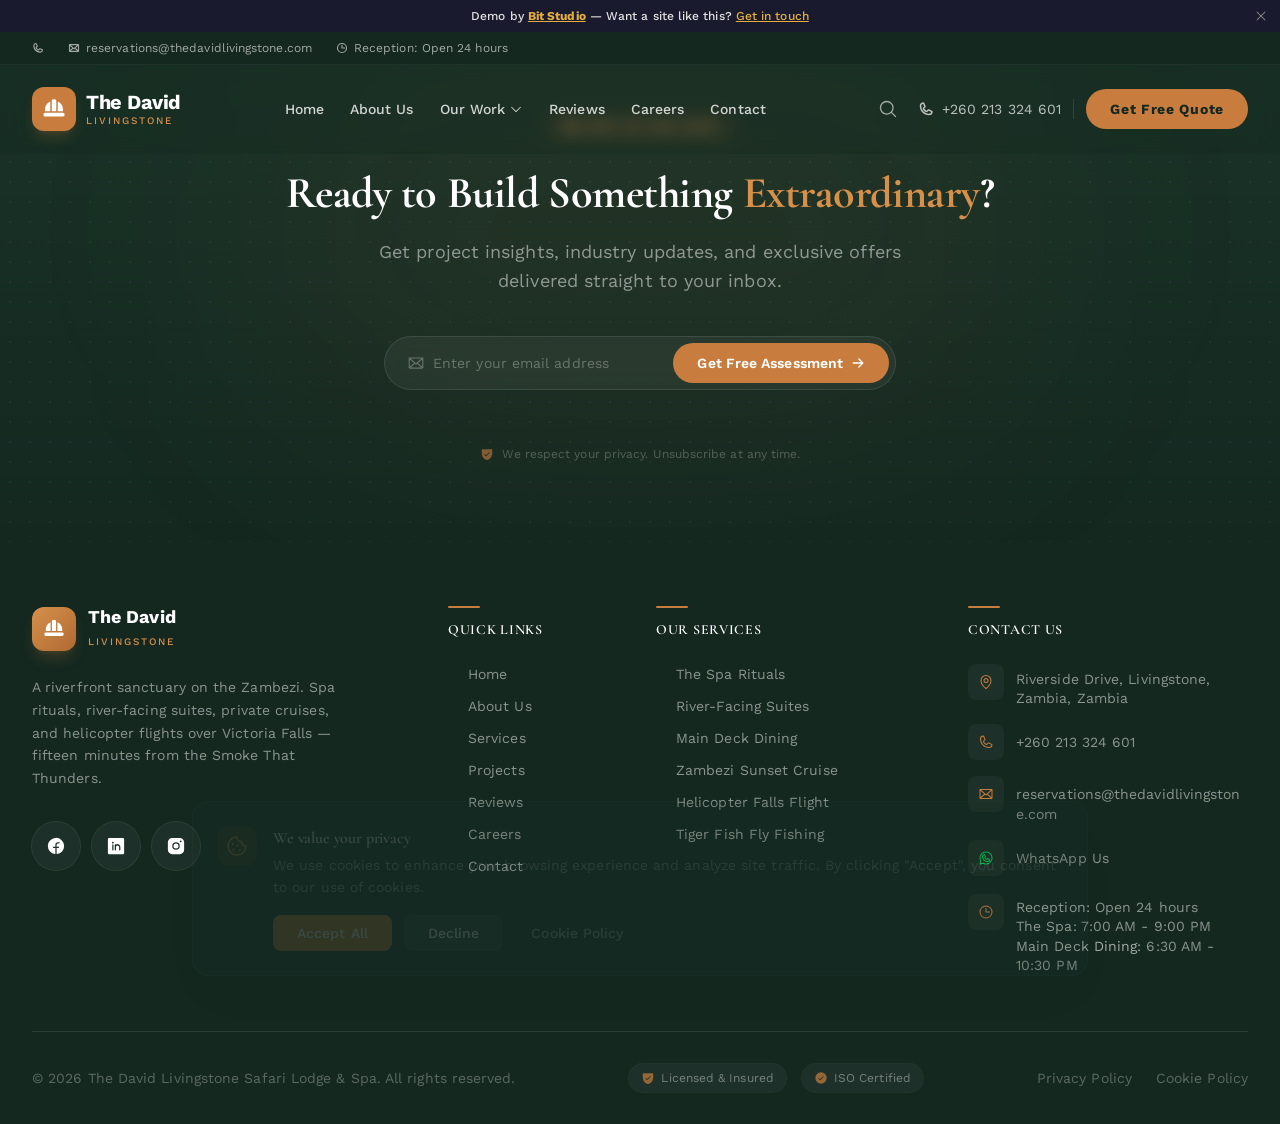
==== index.html @ 079a1847 "Deploy" ====
<!DOCTYPE html>
<html lang="en">
  <head>
    <meta charset="UTF-8" />
    <link rel="icon" type="image/svg+xml" href="/favicon.svg" />
    <meta name="viewport" content="width=device-width, initial-scale=1.0" />
    <meta name="description" content="The David Livingstone Safari Lodge & Spa — a riverfront sanctuary on the Zambezi. Spa rituals, river-facing suites, private cruises and helicopter flights over Victoria Falls." />
    <meta name="keywords" content="Victoria Falls lodge, Zambezi spa, Livingstone luxury lodge, Zambia safari spa, Zambezi river cruise, helicopter Victoria Falls, honeymoon Zambezi" />
    <meta property="og:title" content="The David Livingstone Safari Lodge & Spa — The river is a verb here" />
    <meta property="og:description" content="Riverfront spa rituals, copper-lantern pavilions, sunset cruises and first-light helicopter flights over Victoria Falls. Fifteen minutes from the Smoke That Thunders." />
    <meta property="og:image" content="https://images.unsplash.com/photo-1549366021-9f761d450615?auto=format&fit=crop&w=1800&q=85" />
    <meta property="og:type" content="website" />
    <meta name="twitter:card" content="summary_large_image" />
    <title>The David Livingstone Safari Lodge & Spa — Zambezi Riverfront Sanctuary</title>
    <link rel="preconnect" href="https://fonts.googleapis.com" />
    <link rel="preconnect" href="https://fonts.gstatic.com" crossorigin />
    <link href="https://fonts.googleapis.com/css2?family=Cormorant+Garamond:ital,wght@0,300;0,400;0,500;0,600;0,700;1,300;1,400;1,500;1,600;1,700&family=Work+Sans:wght@300;400;500;600;700&family=JetBrains+Mono:wght@400;500&display=swap" rel="stylesheet" />
    <script type="module" crossorigin src="/assets/index-D5csShdF.js"></script>
    <link rel="stylesheet" crossorigin href="/assets/index-CS9m2q31.css">
  </head>
  <body>
    <div id="root"></div>
  </body>
</html>
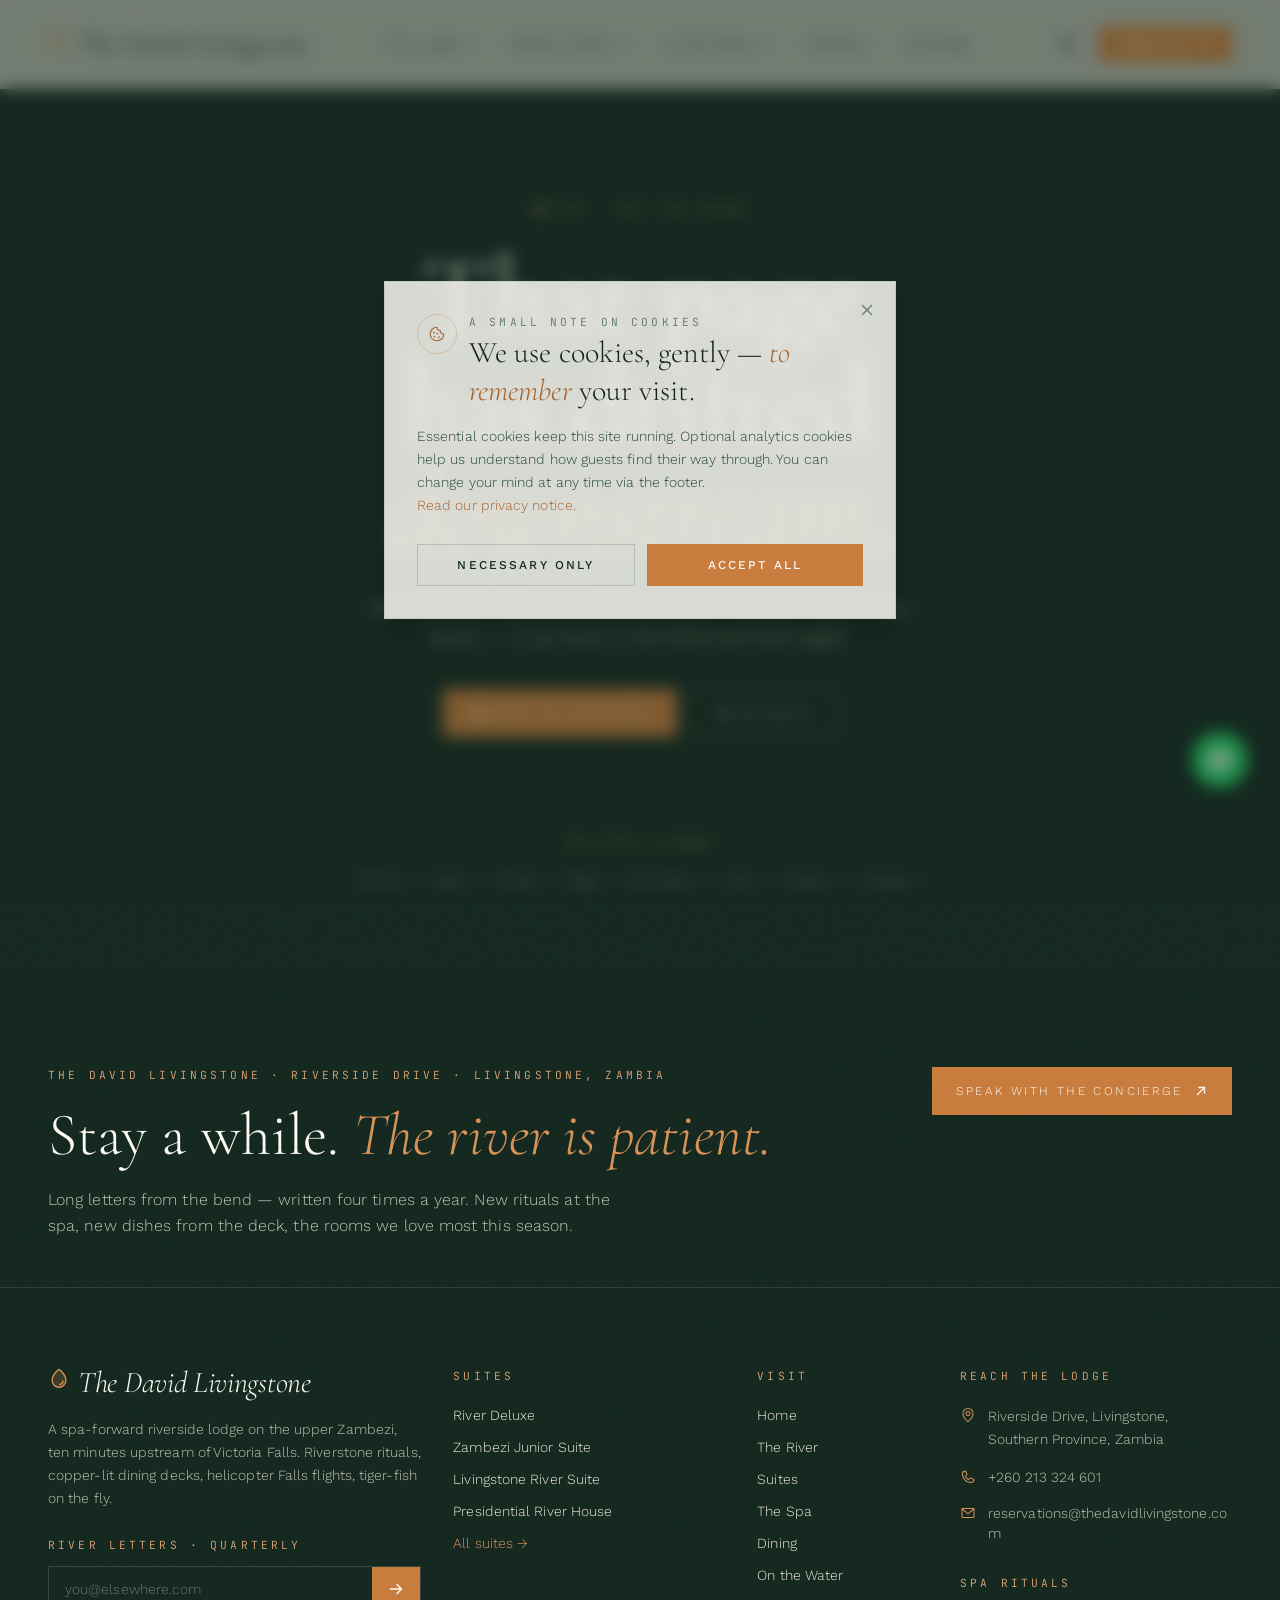
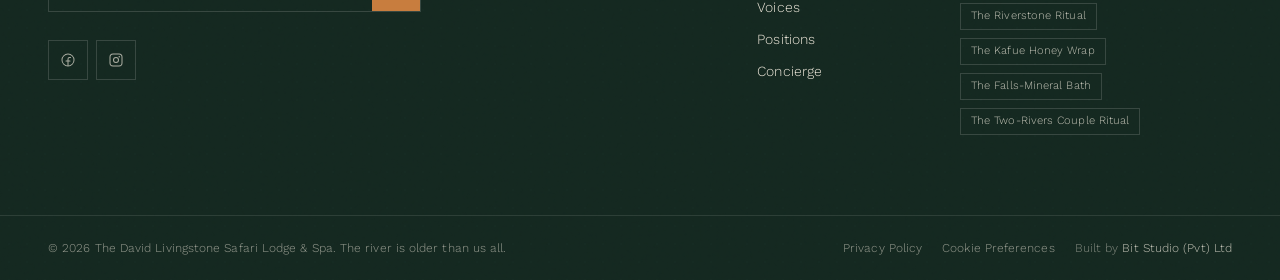
==== commit c1311d78: "Wave 3 rebuild — bespoke per-lodge React Vite" ====
--- a/index.html
+++ b/index.html
@@ -3,20 +3,56 @@
   <head>
     <meta charset="UTF-8" />
     <link rel="icon" type="image/svg+xml" href="/favicon.svg" />
-    <meta name="viewport" content="width=device-width, initial-scale=1.0" />
-    <meta name="description" content="The David Livingstone Safari Lodge & Spa — a riverfront sanctuary on the Zambezi. Spa rituals, river-facing suites, private cruises and helicopter flights over Victoria Falls." />
-    <meta name="keywords" content="Victoria Falls lodge, Zambezi spa, Livingstone luxury lodge, Zambia safari spa, Zambezi river cruise, helicopter Victoria Falls, honeymoon Zambezi" />
-    <meta property="og:title" content="The David Livingstone Safari Lodge & Spa — The river is a verb here" />
-    <meta property="og:description" content="Riverfront spa rituals, copper-lantern pavilions, sunset cruises and first-light helicopter flights over Victoria Falls. Fifteen minutes from the Smoke That Thunders." />
-    <meta property="og:image" content="https://images.unsplash.com/photo-1549366021-9f761d450615?auto=format&fit=crop&w=1800&q=85" />
+    <meta name="viewport" content="width=device-width, initial-scale=1.0, viewport-fit=cover" />
+    <meta name="theme-color" content="#142820" />
+
+    <title>The David Livingstone Safari Lodge &amp; Spa — Riverside Sanctuary on the Zambezi | Livingstone, Zambia</title>
+    <meta name="description" content="A spa-forward riverside lodge on the upper Zambezi, ten minutes upstream of Victoria Falls. Riverstone rituals, copper-lit dining decks, helicopter Falls flights, and tiger-fish on the fly. Stillness, served." />
+    <meta name="keywords" content="David Livingstone Safari Lodge, Livingstone spa, Zambezi lodge, Victoria Falls hotel, Falls helicopter, river cruise Livingstone, tiger fish fly fishing, Mosi-oa-Tunya, luxury Zambia" />
+    <meta name="author" content="The David Livingstone Safari Lodge &amp; Spa" />
+    <meta name="robots" content="index, follow" />
+
+    <!-- Open Graph -->
     <meta property="og:type" content="website" />
+    <meta property="og:site_name" content="The David Livingstone Safari Lodge &amp; Spa" />
+    <meta property="og:title" content="The David Livingstone Safari Lodge &amp; Spa — Riverside Sanctuary on the Zambezi" />
+    <meta property="og:description" content="A spa-forward lodge on the river. Riverstone rituals, copper-lit dining, helicopter Falls flights, tiger-fish on the fly. Stillness, served." />
+    <meta property="og:image" content="https://images.unsplash.com/photo-1540541338287-41700207dee6?auto=format&fit=crop&w=1600&q=80" />
+    <meta property="og:url" content="https://demo-the-david-livingstone-safari-lodge-spa.onrender.com" />
+
+    <!-- Twitter -->
     <meta name="twitter:card" content="summary_large_image" />
-    <title>The David Livingstone Safari Lodge & Spa — Zambezi Riverfront Sanctuary</title>
+    <meta name="twitter:title" content="The David Livingstone Safari Lodge &amp; Spa" />
+    <meta name="twitter:description" content="The river is a verb here. Riverstone rituals, copper-lit dining, Falls flights — Livingstone, Zambia." />
+    <meta name="twitter:image" content="https://images.unsplash.com/photo-1540541338287-41700207dee6?auto=format&fit=crop&w=1600&q=80" />
+
+    <!-- Preconnect fonts -->
     <link rel="preconnect" href="https://fonts.googleapis.com" />
     <link rel="preconnect" href="https://fonts.gstatic.com" crossorigin />
-    <link href="https://fonts.googleapis.com/css2?family=Cormorant+Garamond:ital,wght@0,300;0,400;0,500;0,600;0,700;1,300;1,400;1,500;1,600;1,700&family=Work+Sans:wght@300;400;500;600;700&family=JetBrains+Mono:wght@400;500&display=swap" rel="stylesheet" />
-    <script type="module" crossorigin src="/assets/index-D5csShdF.js"></script>
-    <link rel="stylesheet" crossorigin href="/assets/index-CS9m2q31.css">
+    <link href="https://fonts.googleapis.com/css2?family=Cormorant+Garamond:ital,wght@0,300;0,400;0,500;0,600;1,300;1,400;1,500;1,600&family=Work+Sans:wght@300;400;500;600&family=JetBrains+Mono:wght@400;500&display=swap" rel="stylesheet" />
+
+    <!-- JSON-LD Structured Data -->
+    <script type="application/ld+json">
+      {
+        "@context": "https://schema.org",
+        "@type": "LodgingBusiness",
+        "name": "The David Livingstone Safari Lodge & Spa",
+        "url": "https://demo-the-david-livingstone-safari-lodge-spa.onrender.com",
+        "image": "https://images.unsplash.com/photo-1540541338287-41700207dee6?auto=format&fit=crop&w=1600&q=80",
+        "description": "Riverfront spa lodge on the upper Zambezi, ten minutes upstream of Victoria Falls.",
+        "address": {
+          "@type": "PostalAddress",
+          "streetAddress": "Riverside Drive",
+          "addressLocality": "Livingstone",
+          "addressCountry": "ZM"
+        },
+        "telephone": "+260213324601",
+        "starRating": { "@type": "Rating", "ratingValue": "4.5" },
+        "priceRange": "$$$"
+      }
+    </script>
+    <script type="module" crossorigin src="/assets/index-DvE6N8G8.js"></script>
+    <link rel="stylesheet" crossorigin href="/assets/index-B_pNH2f7.css">
   </head>
   <body>
     <div id="root"></div>
